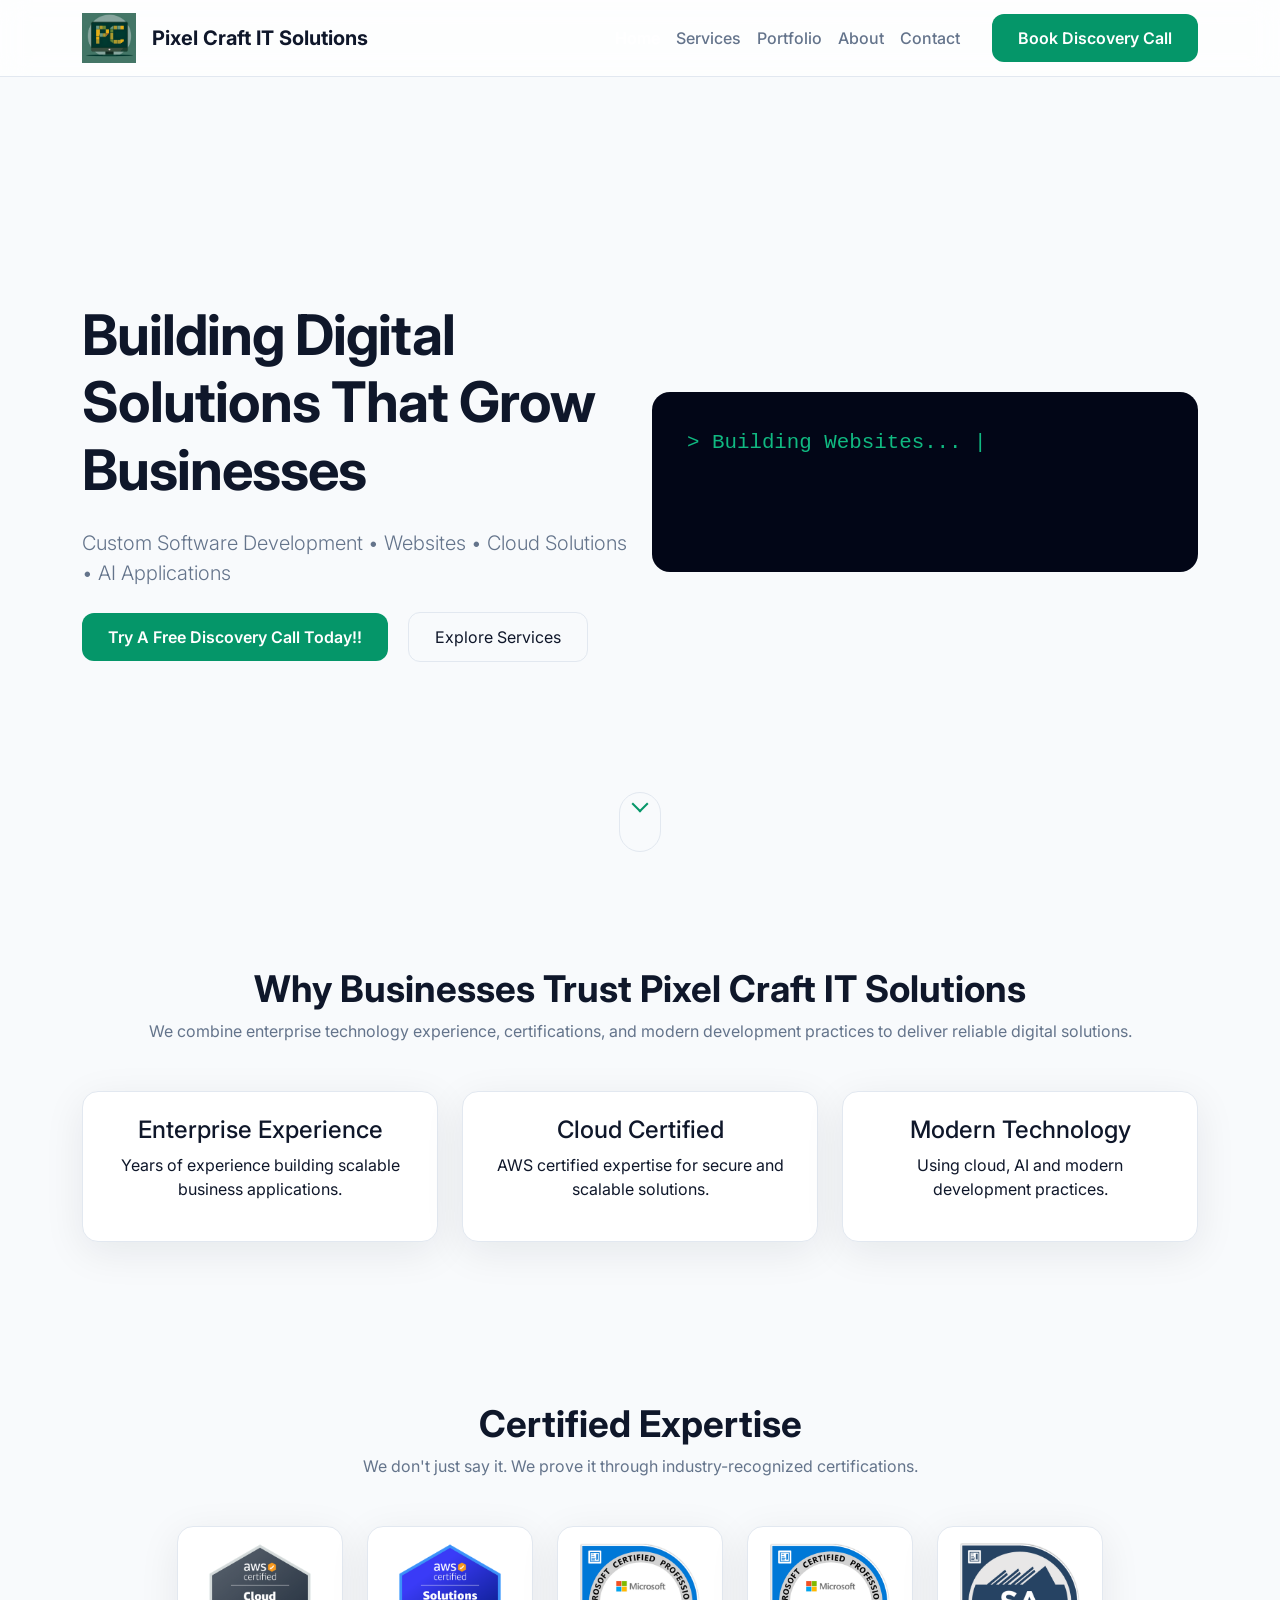
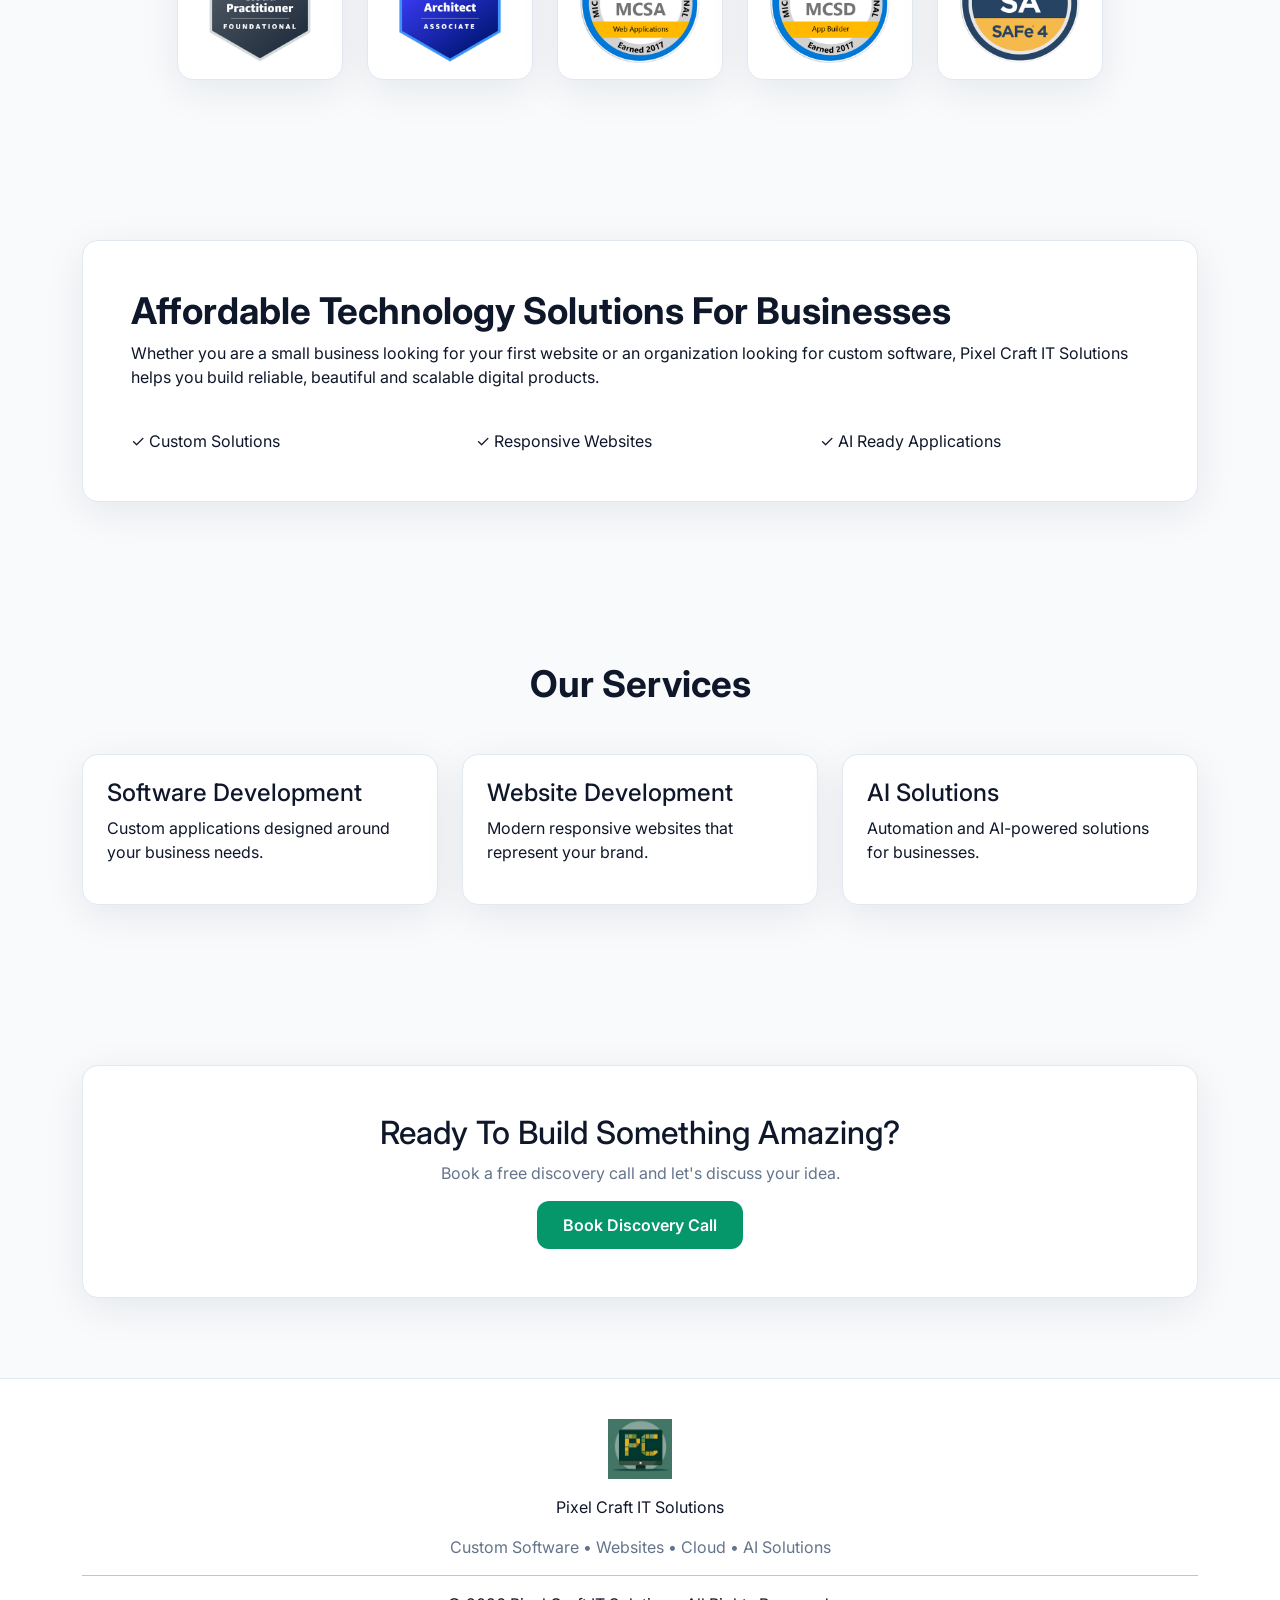
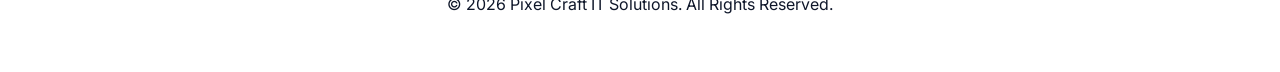
==== index.html @ d6ab18e4 "Hamburger correction of color" ====
<!DOCTYPE html>
<html lang="en">

<head>

<meta charset="UTF-8">

<meta name="viewport" content="width=device-width, initial-scale=1.0">


<title>
Pixel Craft IT Solutions | Software Development & AI Solutions
</title>


<meta name="description"
content="Pixel Craft IT Solutions builds modern websites, custom software, cloud solutions and AI-powered applications for businesses.">


<link rel="icon" href="images/favicon.png">


<!-- Google Font -->

<link rel="preconnect" href="https://fonts.googleapis.com">

<link rel="preconnect" href="https://fonts.gstatic.com" crossorigin>

<link href="https://fonts.googleapis.com/css2?family=Inter:wght@300;400;500;600;700;800&display=swap"
rel="stylesheet">


<!-- Bootstrap -->

<link href="https://cdn.jsdelivr.net/npm/bootstrap@5.3.7/dist/css/bootstrap.min.css"
rel="stylesheet">


<!-- Custom CSS -->

<link rel="stylesheet" href="css/variables.css">

<link rel="stylesheet" href="css/style.css">


</head>


<body>


<!-- ================= NAVBAR ================= -->


<nav class="navbar navbar-expand-lg navbar-dark sticky-top glass-navbar">

<div class="container">


<a class="navbar-brand d-flex align-items-center"
href="index.html">

<img src="images/logo.png"
alt="Pixel Craft IT Solutions Logo"
height="50">

<span class="ms-3 fw-bold">
Pixel Craft IT Solutions
</span>

</a>



<button
    class="navbar-toggler"
    type="button"
    data-bs-toggle="collapse"
    data-bs-target="#mainNav"
    aria-controls="mainNav"
    aria-expanded="false"
    aria-label="Toggle navigation">

    <span class="custom-toggler">
    <span></span>
    <span></span>
    <span></span>
</span>

</button>



<div class="collapse navbar-collapse"
id="mainNav">


<ul class="navbar-nav ms-auto">


<li class="nav-item">
<a class="nav-link active"
href="index.html">
Home
</a>
</li>


<li class="nav-item">
<a class="nav-link"
href="services.html">
Services
</a>
</li>


<li class="nav-item">
<a class="nav-link"
href="portfolio.html">
Portfolio
</a>
</li>


<li class="nav-item">
<a class="nav-link"
href="about.html">
About
</a>
</li>


<li class="nav-item">
<a class="nav-link"
href="contact.html">
Contact
</a>
</li>


</ul>


<a href="contact.html#contactForm"
class="btn btn-primary-custom ms-lg-4">

Book Discovery Call

</a>


</div>

</div>

</nav>




<!-- ================= HERO ================= -->


<section class="hero">

<div class="container">


<div class="row align-items-center gy-5">


<div class="col-lg-6">


<h1 class="display-4 fw-bold">

Building Digital Solutions That Grow Businesses

</h1>



<p class="lead text-muted-custom mt-4">

Custom Software Development • Websites • Cloud Solutions • AI Applications

</p>



<div class="mt-4">


<a href="contact.html#contactForm"
class="btn btn-primary-custom me-3">

Try A Free Discovery Call Today!!

</a>



<a href="services.html"
class="btn btn-outline-custom">

Explore Services

</a>


</div>


</div>




<div class="col-lg-6">


<div class="hero-terminal">


<div>
<span class="terminal-symbol">
&gt;
</span>

<span id="typing"></span>

<span class="cursor">
|
</span>

</div>


</div>


</div>



</div>


</div>

<a href="#why-us" class="scroll-down" aria-label="Scroll down">
    <span></span>
</a>


</section>





<!-- ================= TRUST ================= -->


<section id="why-us">

<div class="container text-center">


<h2 class="section-title">

Why Businesses Trust Pixel Craft IT Solutions

</h2>



<p class="text-muted-custom">

We combine enterprise technology experience, certifications,
and modern development practices to deliver reliable digital solutions.

</p>




<div class="row g-4 mt-4">



<div class="col-md-4">

<div class="card-custom p-4 h-100">

<h4>
Enterprise Experience
</h4>

<p>
Years of experience building scalable business applications.
</p>

</div>

</div>




<div class="col-md-4">

<div class="card-custom p-4 h-100">

<h4>
Cloud Certified
</h4>

<p>
AWS certified expertise for secure and scalable solutions.
</p>

</div>

</div>





<div class="col-md-4">

<div class="card-custom p-4 h-100">

<h4>
Modern Technology
</h4>

<p>
Using cloud, AI and modern development practices.
</p>

</div>

</div>




</div>



</div>

</section>






<!-- ================= CERTIFICATIONS ================= -->

<section>

<div class="container text-center">

<h2 class="section-title">
Certified Expertise
</h2>

<p class="text-muted-custom">
We don't just say it. We prove it through industry-recognized certifications.
</p>


<div class="row justify-content-center g-4 mt-4">


<div class="col-6 col-md-4 col-lg-2">
<div class="card-custom p-3 badge-card">

<img src="images/badges/aws-cloud-practitioner.png"
alt="AWS Cloud Practitioner Certification">

</div>
</div>



<div class="col-6 col-md-4 col-lg-2">
<div class="card-custom p-3 badge-card">

<img src="images/badges/aws-solutions-architect.png"
alt="AWS Solutions Architect Certification">

</div>
</div>




<div class="col-6 col-md-4 col-lg-2">
<div class="card-custom p-3 badge-card">

<img src="images/badges/microsoft-certified-developer.png"
alt="Microsoft Certified Developer">

</div>
</div>




<div class="col-6 col-md-4 col-lg-2">
<div class="card-custom p-3 badge-card">

<img src="images/badges/microsoft-certified-builder.png"
alt="Microsoft Certified Builder">

</div>
</div>




<div class="col-6 col-md-4 col-lg-2">
<div class="card-custom p-3 badge-card">

<img src="images/badges/safe-agile.png"
alt="SAFe Agile Certification">

</div>
</div>



</div>

</div>

</section>






<!-- ================= BENEFITS ================= -->


<section>


<div class="container">


<div class="card-custom p-5">


<h2 class="section-title">

Affordable Technology Solutions For Businesses

</h2>


<p>

Whether you are a small business looking for your first website
or an organization looking for custom software,
Pixel Craft IT Solutions helps you build reliable,
beautiful and scalable digital products.

</p>



<div class="row mt-4 g-3">


<div class="col-md-4">

✓ Custom Solutions

</div>


<div class="col-md-4">

✓ Responsive Websites

</div>


<div class="col-md-4">

✓ AI Ready Applications

</div>



</div>


</div>


</div>


</section>






<!-- ================= SERVICES ================= -->


<section>


<div class="container">


<h2 class="section-title text-center">

Our Services

</h2>



<div class="row g-4 mt-4">


<div class="col-md-4">

<div class="card-custom p-4">

<h4>
Software Development
</h4>

<p>
Custom applications designed around your business needs.
</p>

</div>

</div>




<div class="col-md-4">

<div class="card-custom p-4">

<h4>
Website Development
</h4>

<p>
Modern responsive websites that represent your brand.
</p>

</div>

</div>




<div class="col-md-4">

<div class="card-custom p-4">

<h4>
AI Solutions
</h4>

<p>
Automation and AI-powered solutions for businesses.
</p>

</div>

</div>



</div>


</div>


</section>







<!-- ================= CTA ================= -->


<section>


<div class="container text-center">


<div class="card-custom p-5">


<h2>

Ready To Build Something Amazing?

</h2>


<p class="text-muted-custom">

Book a free discovery call and let's discuss your idea.

</p>



<a href="contact.html#contactForm"
class="btn btn-primary-custom">

Book Discovery Call

</a>


</div>


</div>


</section>







<!-- ================= FOOTER ================= -->


<footer class="footer">


<div class="container text-center">


<img src="images/logo.png"
height="60">


<p class="mt-3">

Pixel Craft IT Solutions

</p>


<p class="text-muted-custom">

Custom Software • Websites • Cloud • AI Solutions

</p>


<hr>


<p>

© 2026 Pixel Craft IT Solutions. All Rights Reserved.

</p>


</div>


</footer>






<!-- Bootstrap JS -->

<script src="https://cdn.jsdelivr.net/npm/bootstrap@5.3.7/dist/js/bootstrap.bundle.min.js"></script>


<!-- Custom JS -->

<script src="js/main.js"></script>


</body>

</html>
---- css/variables.css ----
/*
=================================
Pixel Craft IT Solutions
Design System Variables
=================================
*/


:root {

    /* Light Theme */

    --bg-color: #F8FAFC;

    --card-color: #FFFFFF;

    --card-elevated: #FFFFFF;

    --primary-color: #059669;

    --accent-color: #14B8A6;

    --text-color: #0F172A;

    --text-secondary: #64748B;

    --border-color: #E2E8F0;


    /* Effects */

    --shadow:
        0 10px 40px rgba(15,23,42,0.08);


    --glass-background:
        rgba(255,255,255,0.75);

}



/*
=================================
Dark Theme
Automatically follows device
=================================
*/


@media (prefers-color-scheme: dark) {


:root {


    --bg-color: #020617;


    --card-color: #0F172A;


    --card-elevated: #1E293B;


    --primary-color: #10B981;


    --accent-color: #2DD4BF;


    --text-color: #F8FAFC;


    --text-secondary: #94A3B8;


    --border-color: #334155;



    --shadow:
        0 10px 40px rgba(0,0,0,0.45);



    --glass-background:
        rgba(15,23,42,0.75);



}


}
---- css/style.css ----
/*
=================================
Pixel Craft IT Solutions
Global Styling
=================================
*/


* {
    box-sizing:border-box;
}


html {
    scroll-behavior:smooth;
}


body {

    margin:0;

    background:var(--bg-color);

    color:var(--text-color);

    font-family:'Inter', Arial, sans-serif;

    transition:
    background .3s ease,
    color .3s ease;

}



a {

    text-decoration:none;

    color:inherit;

}



/*
========================
Navbar
========================
*/


.glass-navbar {

    background:var(--glass-background);

    backdrop-filter:blur(14px);

    border-bottom:1px solid var(--border-color);

}


.navbar-brand span {

    color:var(--text-color);

}


.nav-link {

    color:var(--text-secondary);

    font-weight:500;

    transition:.3s;

}


.nav-link:hover,
.nav-link.active {

    color:var(--primary-color);

}



/*
========================
Buttons
========================
*/


.btn-primary-custom {

    background:var(--primary-color);

    color:white;

    padding:12px 26px;

    border-radius:12px;

    font-weight:600;

    border:none;

    transition:.3s ease;

}


.btn-primary-custom:hover {

    background:var(--accent-color);

    color:white;

    transform:translateY(-2px);

}



.btn-outline-custom {

    border:1px solid var(--border-color);

    color:var(--text-color);

    padding:12px 26px;

    border-radius:12px;

}



/*
========================
Hero
========================
*/


.hero {

    min-height:90vh;

    display:flex;

    align-items:center;

}


.hero h1 {

    letter-spacing:-1px;

}



.hero-terminal {

    background:#020617;

    color:#10B981;

    padding:35px;

    border-radius:18px;

    font-family:monospace;

    font-size:1.3rem;

    min-height:180px;

}



.cursor {

    animation:blink 1s infinite;

}



@keyframes blink {

    50% {
        opacity:0;
    }

}



/*
========================
Common Cards
========================
*/


.card-custom {

    background:var(--card-color);

    border:1px solid var(--border-color);

    border-radius:16px;

    box-shadow:var(--shadow);

    transition:.3s ease;

}


.card-custom:hover {

    transform:translateY(-8px);

}



/*
========================
Sections
========================
*/


section {

    padding:80px 0;

}


.section-title {

    font-size:2.3rem;

    font-weight:700;

}


.text-muted-custom {

    color:var(--text-secondary);

}





/*
========================
Certification Images
========================
*/


.badge-card img {

    width:100%;

    max-width:120px;

}





/*
========================
Portfolio
========================
*/


.projects-page {

    padding:80px 0;

}



.page-title {

    font-size:3rem;

    font-weight:800;

    color:var(--text-color);

}



.page-subtitle {

    margin-top:15px;

    margin-bottom:50px;

    color:var(--text-secondary);

}



.projects-grid {

    display:grid;

    grid-template-columns:repeat(3,1fr);

    gap:32px;

}



.project-card {

    background:var(--card-color);

    border:1px solid var(--border-color);

    border-radius:18px;

    overflow:hidden;

    box-shadow:0 10px 30px rgba(0,0,0,.08);

    transition:.3s ease;

}



.project-card:hover {

    transform:translateY(-8px);

}



.project-image-wrapper {

    width:100%;

    height:260px;

    overflow:hidden;

    background:var(--bg-color);

}



.project-image {

    width:100%;

    height:100%;

    object-fit:cover;

}



.project-info {

    padding:25px;

}



.project-info h2 {

    font-size:1.35rem;

    font-weight:700;

    margin-bottom:15px;

}



.project-info p {

    color:var(--text-secondary);

    line-height:1.6;

}



.tech-tags span {

    display:inline-block;

    background:var(--border-color);

    padding:6px 12px;

    border-radius:20px;

    font-size:.75rem;

    margin-right:5px;

    margin-top:15px;

}



.project-link {

    display:inline-block;

    margin-top:20px;

    background:var(--primary-color);

    color:white;

    padding:10px 22px;

    border-radius:25px;

}


.project-link:hover {

    background:var(--accent-color);

    color:white;

}





/*
========================
Footer
========================
*/


.footer {

    background:var(--card-color);

    border-top:1px solid var(--border-color);

    padding:40px 0;

}





/*
========================
Responsive
========================
*/


@media(max-width:992px) {


    .projects-grid {

        grid-template-columns:repeat(2,1fr);

    }


}



@media(max-width:768px) {


    .hero {

        min-height:auto;

        padding-top:50px;

    }


    .hero h1 {

        font-size:2.2rem;

    }


}



@media(max-width:600px) {


    .projects-grid {

        grid-template-columns:1fr;

    }


}

/*
=====================================
Founder Section
=====================================
*/

.founder-section{

    padding:90px 0;

}

.founder-card{

    padding:60px;

    border-radius:24px;

}

.founder-photo{

    width:100%;

    max-width:320px;

    border-radius:24px;

    border:5px solid var(--border-color);

    box-shadow:0 25px 60px rgba(0,0,0,.18);

    transition:.35s;

}

.founder-photo:hover{

    transform:translateY(-8px);

}

.founder-tags{

    display:flex;

    flex-wrap:wrap;

    gap:12px;

}

.founder-tags span{

    background:rgba(5,150,105,.12);

    color:var(--primary-color);

    padding:10px 18px;

    border-radius:999px;

    font-size:.9rem;

    font-weight:600;

    border:1px solid rgba(5,150,105,.18);

}

@media(max-width:992px){

.founder-card{

padding:35px;

}

.founder-photo{

max-width:260px;

}

}

/*
=====================================
Contact Page
=====================================
*/

.contact-card{

    height:100%;

}

.contact-item{

    display:flex;

    gap:18px;

    margin-bottom:28px;

    align-items:flex-start;

}

.contact-item i{

    width:52px;

    height:52px;

    border-radius:14px;

    background:rgba(5,150,105,.08);

    display:flex;

    justify-content:center;

    align-items:center;

    color:var(--primary-color);

    font-size:1.25rem;

    flex-shrink:0;

}

.contact-item h6{

    margin-bottom:6px;

    font-weight:700;

}

.contact-item p,
.contact-item a{

    color:var(--text-secondary);

}

.contact-item a:hover{

    color:var(--primary-color);

}

iframe{

    border:none;

    border-radius:16px;

}

.accordion{

    --bs-accordion-bg:var(--card-color);

    --bs-accordion-border-color:var(--border-color);

    --bs-accordion-color:var(--text-color);

    --bs-accordion-btn-bg:var(--card-color);

    --bs-accordion-active-bg:var(--card-color);

    --bs-accordion-active-color:var(--primary-color);

}

.accordion-button{

    font-weight:600;

}


.form-control,
.form-select{

    border-radius:14px;

    border:1px solid var(--border-color);

    background:var(--card-color);

    color:var(--text-color);

    padding:14px;

}

.form-control:focus,
.form-select:focus{

    border-color:var(--primary-color);

    box-shadow:0 0 0 .2rem rgba(5,150,105,.15);

}

textarea{

    resize:vertical;

    min-height:180px;

}

.form-check-input:checked{

    background-color:var(--primary-color);

    border-color:var(--primary-color);

}

#successMessage{

    border-radius:14px;

}

/*
========================
Scroll Down Indicator
========================
*/

.hero {
    position: relative;
}


.scroll-down {

    position: absolute;

    bottom: 35px;

    left: 50%;

    transform: translateX(-50%);

    width: 42px;

    height: 60px;

    display: flex;

    justify-content: center;

    align-items: flex-start;

    padding-top: 5px;

    border: 1px solid var(--border-color);

    border-radius: 25px;

    color: var(--primary-color);

    transition: all .3s ease;

}


.scroll-down span {

    width: 12px;

    height: 12px;

    border-right: 2px solid var(--primary-color);

    border-bottom: 2px solid var(--primary-color);

    transform: rotate(45deg);

    animation: scrollArrow 1.8s infinite;

}


.scroll-down:hover {

    border-color: var(--primary-color);

    color: var(--accent-color);

    transform: translateX(-50%) translateY(-3px);

}


@keyframes scrollArrow {

    0% {

        opacity: 0;

        transform: translateY(0) rotate(45deg);

    }

    30% {

        opacity: 1;

    }

    70% {

        opacity: 1;

    }

    100% {

        opacity: 0;

        transform: translateY(18px) rotate(45deg);

    }

}

/*
========================
Navbar Toggler
========================
*/

.navbar-toggler {
    border: 1px solid var(--border-color);
    padding: 10px 12px;
    background: transparent;
    box-shadow: none;
    transition: border-color 0.3s ease;
}

.navbar-toggler:focus {
    box-shadow: none;
}

.custom-toggler {
    display: flex;
    flex-direction: column;
    justify-content: space-between;
    width: 22px;
    height: 16px;
}

.custom-toggler span {
    display: block;
    width: 100%;
    height: 3px;
    border-radius: 999px;
    background: var(--text-color);
    transition: all 0.3s ease;
}

.navbar-toggler:hover {
    border-color: var(--primary-color);
}

.navbar-toggler:hover .custom-toggler span {
    background: var(--primary-color);
}
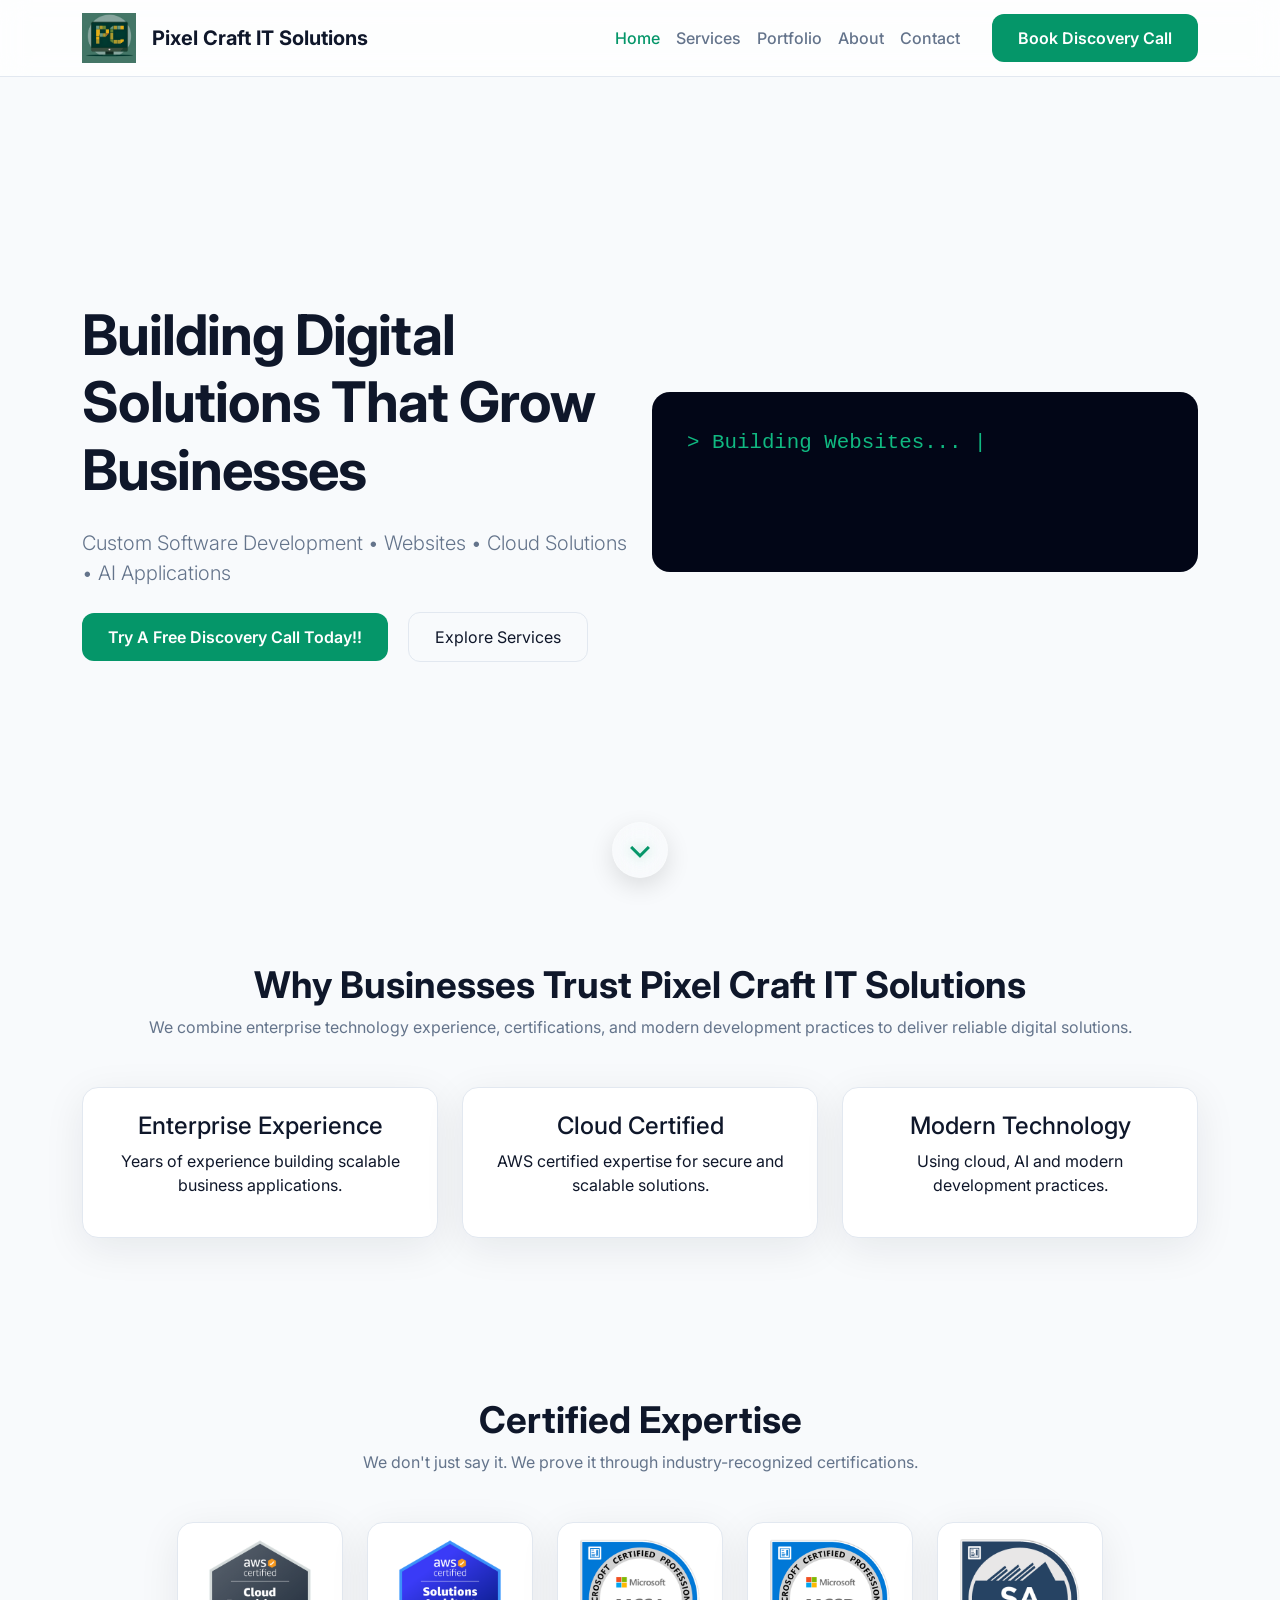
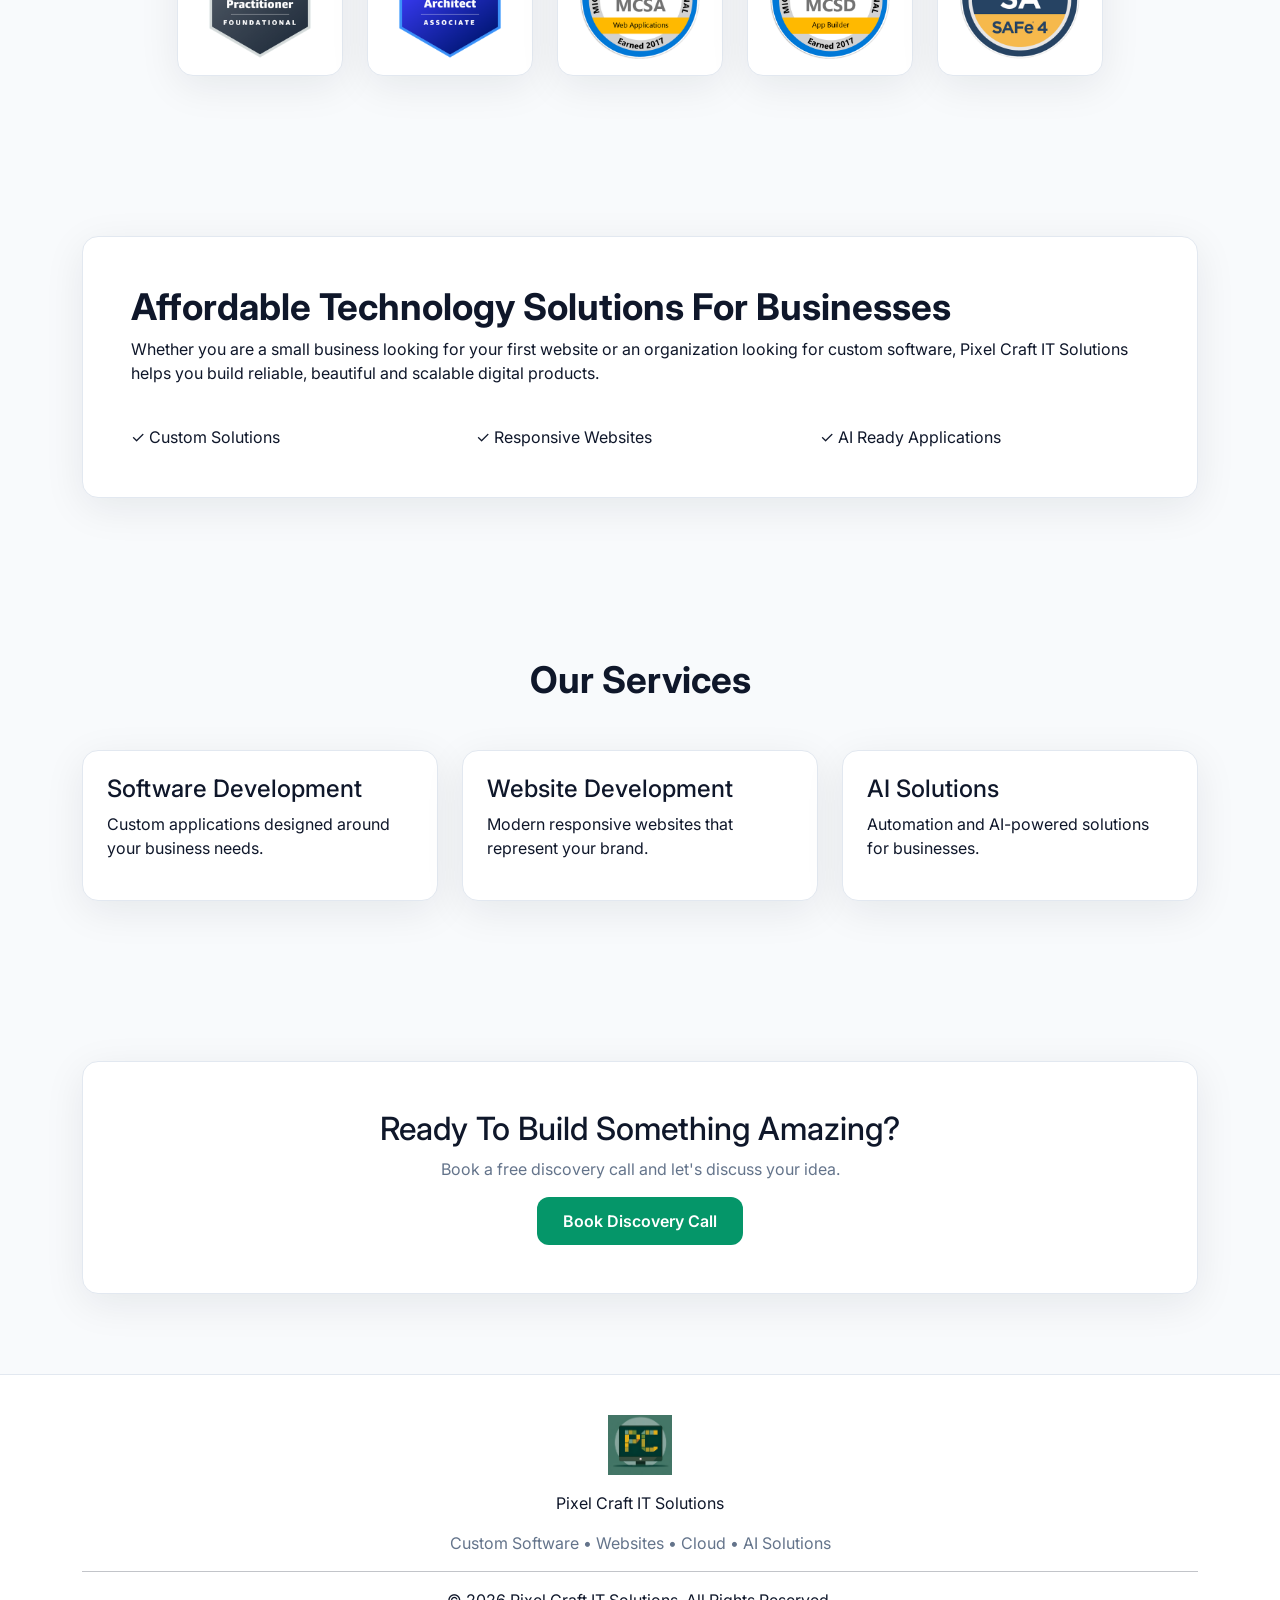
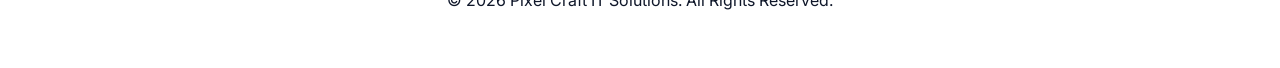
==== commit dc710057: "Changes to the arrow" ====
--- a/index.html
+++ b/index.html
@@ -52,7 +52,7 @@
 <!-- ================= NAVBAR ================= -->
 
 
-<nav class="navbar navbar-expand-lg navbar-dark sticky-top glass-navbar">
+<nav class="navbar navbar-expand-lg sticky-top glass-navbar">
 
 <div class="container">
 
@@ -248,14 +248,18 @@
 
 </div>
 
-<a href="#why-us" class="scroll-down" aria-label="Scroll down">
-    <span></span>
-</a>
-
 
 </section>
 
-
+<div class="hero-divider">
+
+    <a href="#why-us" class="scroll-down" aria-label="Scroll down">
+
+        <span></span>
+
+    </a>
+
+</div>
 
 
 
--- a/css/style.css
+++ b/css/style.css
@@ -780,105 +780,123 @@
 
 /*
 ========================
-Scroll Down Indicator
-========================
-*/
-
-.hero {
+Hero Divider
+========================
+*/
+
+.hero-divider {
+
+    display: flex;
+
+    justify-content: center;
+
     position: relative;
-}
-
+
+    z-index: 5;
+
+    margin-top: -65px;
+
+    margin-bottom: 35px;
+
+}
+
+@media (max-width: 768px) {
+
+    .hero-divider {
+
+        margin-top: -40px;
+
+        margin-bottom: 30px;
+
+    }
+
+}
 
 .scroll-down {
 
-    position: absolute;
-
-    bottom: 35px;
-
-    left: 50%;
-
-    transform: translateX(-50%);
-
-    width: 42px;
-
-    height: 60px;
+    width: 56px;
+    height: 56px;
 
     display: flex;
-
     justify-content: center;
-
-    align-items: flex-start;
-
-    padding-top: 5px;
-
-    border: 1px solid var(--border-color);
-
-    border-radius: 25px;
-
-    color: var(--primary-color);
-
-    transition: all .3s ease;
-
-}
-
+    align-items: center;
+
+    border-radius: 50%;
+
+    /* Glass Effect */
+    background: rgba(255, 255, 255, 0.08);
+    backdrop-filter: blur(12px);
+    -webkit-backdrop-filter: blur(12px);
+
+    border: 1px solid rgba(255, 255, 255, 0.18);
+
+    box-shadow:
+        0 8px 24px rgba(0, 0, 0, 0.12);
+
+    transition: all .35s ease;
+
+    animation: bounce 2.2s infinite;
+
+}
+
+@media (prefers-color-scheme: dark) {
+
+    .scroll-down {
+
+        background: rgba(15, 23, 42, 0.45);
+
+        border: 1px solid rgba(255, 255, 255, 0.12);
+
+    }
+
+}
+
+.scroll-down:hover {
+
+    transform: translateY(-4px) scale(1.06);
+
+    border-color: var(--primary-color);
+
+    box-shadow:
+        0 12px 30px rgba(5, 150, 105, 0.18);
+
+}
 
 .scroll-down span {
 
-    width: 12px;
-
-    height: 12px;
-
-    border-right: 2px solid var(--primary-color);
-
-    border-bottom: 2px solid var(--primary-color);
+    width: 14px;
+    height: 14px;
+
+    border-right: 3px solid var(--primary-color);
+    border-bottom: 3px solid var(--primary-color);
 
     transform: rotate(45deg);
 
-    animation: scrollArrow 1.8s infinite;
-
-}
-
-
-.scroll-down:hover {
-
-    border-color: var(--primary-color);
-
-    color: var(--accent-color);
-
-    transform: translateX(-50%) translateY(-3px);
-
-}
-
-
-@keyframes scrollArrow {
-
-    0% {
-
-        opacity: 0;
-
-        transform: translateY(0) rotate(45deg);
-
-    }
-
-    30% {
-
-        opacity: 1;
-
-    }
-
-    70% {
-
-        opacity: 1;
-
-    }
-
-    100% {
-
-        opacity: 0;
-
-        transform: translateY(18px) rotate(45deg);
-
-    }
+    margin-top: -5px;
+
+    filter: drop-shadow(0 0 6px rgba(16, 185, 129, 0.35));
+
+}
+
+@keyframes bounce {
+
+    0%,20%,50%,80%,100% {
+        transform: translateY(0);
+    }
+
+    40% {
+        transform: translateY(8px);
+    }
+
+    60% {
+        transform: translateY(4px);
+    }
+
+}
+
+#why-us {
+
+    padding-top: 50px;
 
 }
 
@@ -923,4 +941,40 @@
 
 .navbar-toggler:hover .custom-toggler span {
     background: var(--primary-color);
+}
+
+/* ========================
+   Scroll Arrow - Mobile
+======================== */
+
+@media (max-width: 768px) {
+
+    .hero {
+        padding-bottom: 80px;
+    }
+
+    .scroll-down {
+        bottom: 20px;
+    }
+
+}
+
+/*
+========================
+Navbar Colors Override
+========================
+*/
+
+.glass-navbar {
+
+    --bs-navbar-active-color: var(--primary-color);
+
+    --bs-navbar-color: var(--text-secondary);
+
+    --bs-navbar-hover-color: var(--primary-color);
+
+    --bs-navbar-brand-color: var(--text-color);
+
+    --bs-navbar-brand-hover-color: var(--text-color);
+
 }
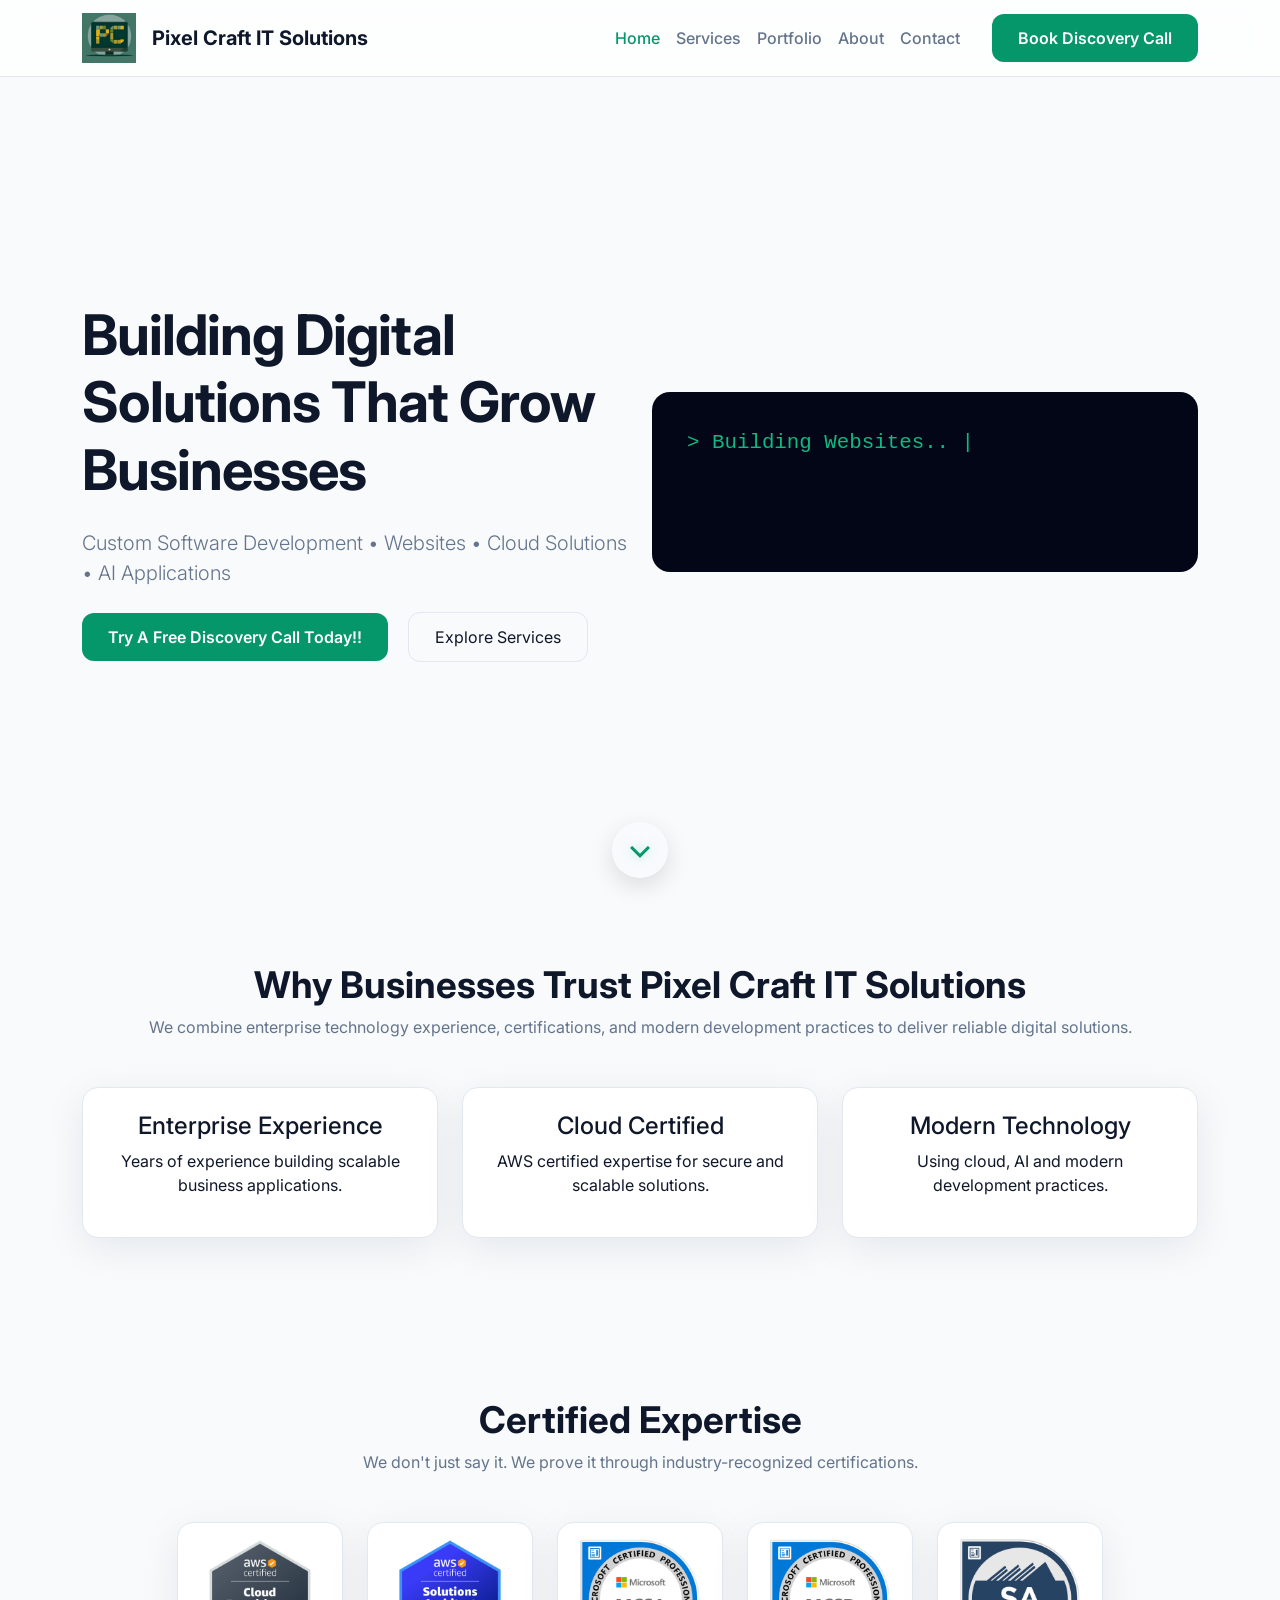
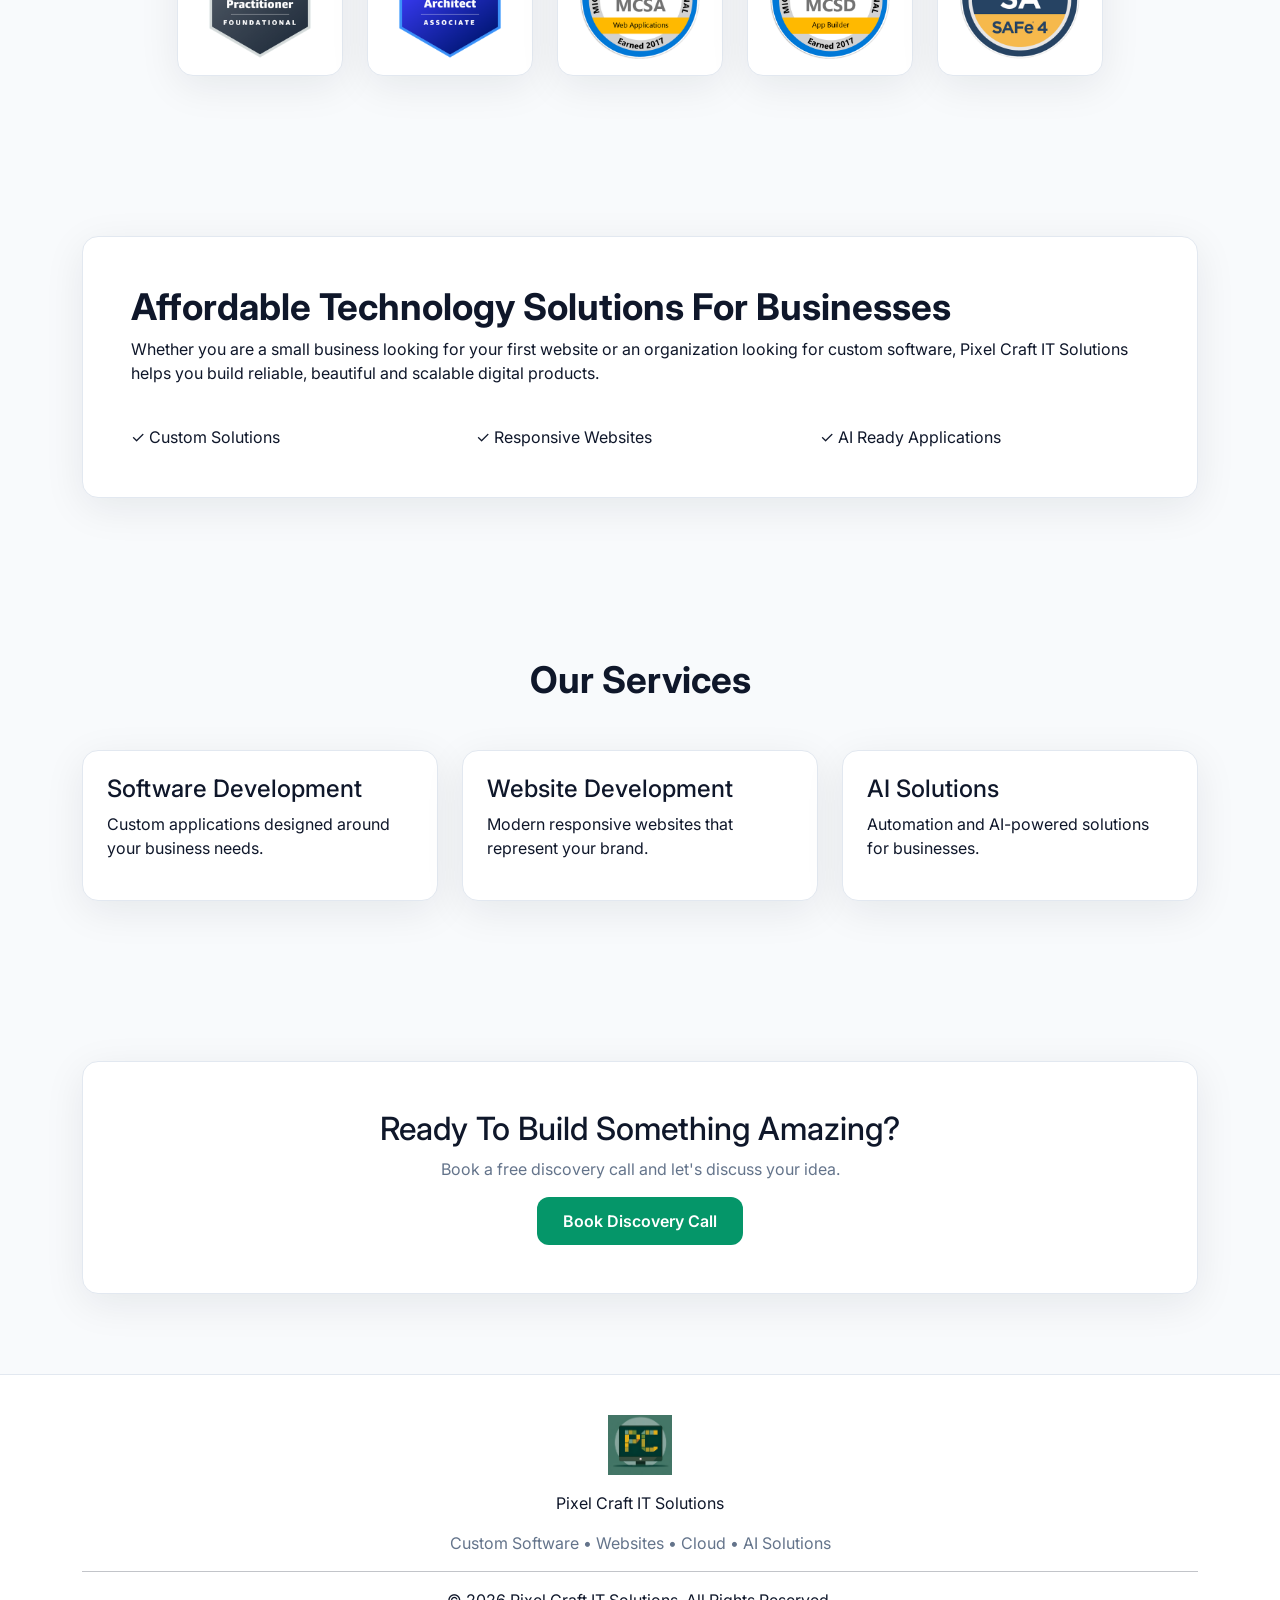
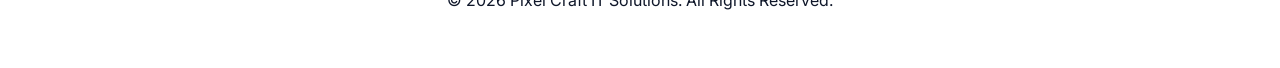
==== commit 97ded4bc: "Add Microsoft Clarity tracking code to multiple pages" ====
--- a/index.html
+++ b/index.html
@@ -8,13 +8,11 @@
 <meta name="viewport" content="width=device-width, initial-scale=1.0">
 
 
-<title>
-Pixel Craft IT Solutions | Software Development & AI Solutions
-</title>
+<title>Pixel Craft IT Solutions | Custom Software, Websites & AI Solutions</title>
 
 
 <meta name="description"
-content="Pixel Craft IT Solutions builds modern websites, custom software, cloud solutions and AI-powered applications for businesses.">
+content="Pixel Craft IT Solutions builds custom websites, software applications, AI solutions and cloud systems for businesses. Book a free discovery call today.">
 
 
 <link rel="icon" href="images/favicon.png">
@@ -27,21 +25,152 @@
 <link rel="preconnect" href="https://fonts.gstatic.com" crossorigin>
 
 <link href="https://fonts.googleapis.com/css2?family=Inter:wght@300;400;500;600;700;800&display=swap"
-rel="stylesheet">
-
-
-<!-- Bootstrap -->
-
-<link href="https://cdn.jsdelivr.net/npm/bootstrap@5.3.7/dist/css/bootstrap.min.css"
-rel="stylesheet">
-
-
-<!-- Custom CSS -->
-
-<link rel="stylesheet" href="css/variables.css">
-
-<link rel="stylesheet" href="css/style.css">
-
+rel="stylesheet"><head>
+
+    <!-- ==========================================
+         Basic Meta
+    =========================================== -->
+
+    <meta charset="UTF-8">
+
+    <meta name="viewport" content="width=device-width, initial-scale=1.0">
+
+    <title>Pixel Craft IT Solutions | Custom Software, Websites & AI Solutions</title>
+
+    <meta name="description"
+          content="Pixel Craft IT Solutions builds custom websites, software applications, AI solutions and cloud systems for businesses. Book a free discovery call today.">
+
+    <link rel="canonical" href="https://pixelcraftitsolutions.com/">
+
+
+    <!-- ==========================================
+         Open Graph (Facebook / LinkedIn / WhatsApp)
+    =========================================== -->
+
+    <meta property="og:type"
+          content="website">
+
+    <meta property="og:title"
+          content="Pixel Craft IT Solutions">
+
+    <meta property="og:description"
+          content="Custom Software • Websites • Cloud • AI Solutions">
+
+    <meta property="og:url"
+          content="https://pixelcraftitsolutions.com/">
+
+    <meta property="og:image"
+          content="https://pixelcraftitsolutions.com/images/social-preview.png">
+
+
+    <!-- ==========================================
+         Twitter / X
+    =========================================== -->
+
+    <meta name="twitter:card"
+          content="summary_large_image">
+
+    <meta name="twitter:title"
+          content="Pixel Craft IT Solutions">
+
+    <meta name="twitter:description"
+          content="Custom Software • Websites • Cloud • AI Solutions">
+
+    <meta name="twitter:image"
+          content="https://pixelcraftitsolutions.com/images/social-preview.png">
+
+
+    <!-- ==========================================
+         Theme Color
+    =========================================== -->
+
+    <meta name="theme-color"
+          content="#059669">
+
+
+    <!-- ==========================================
+         Favicon
+    =========================================== -->
+
+    <link rel="icon"
+          href="images/favicon.png">
+
+
+    <!-- ==========================================
+         Fonts
+    =========================================== -->
+
+    <link rel="preconnect"
+          href="https://fonts.googleapis.com">
+
+    <link rel="preconnect"
+          href="https://fonts.gstatic.com"
+          crossorigin>
+
+    <link href="https://fonts.googleapis.com/css2?family=Inter:wght@300;400;500;600;700;800&display=swap"
+          rel="stylesheet">
+
+
+    <!-- ==========================================
+         Bootstrap
+    =========================================== -->
+
+    <link href="https://cdn.jsdelivr.net/npm/bootstrap@5.3.7/dist/css/bootstrap.min.css"
+          rel="stylesheet">
+
+
+    <!-- ==========================================
+         CSS
+    =========================================== -->
+
+    <link rel="stylesheet"
+          href="css/variables.css">
+
+    <link rel="stylesheet"
+          href="css/style.css">
+
+
+    <!-- ==========================================
+         Structured Data
+    =========================================== -->
+
+    <script type="application/ld+json">
+{
+  "@context":"https://schema.org",
+  "@type":"ProfessionalService",
+  "name":"Pixel Craft IT Solutions",
+  "url":"https://pixelcraftitsolutions.com",
+  "logo":"https://pixelcraftitsolutions.com/images/logo.png",
+  "email":"mailto:pixelcraftitsolutions@gmail.com",
+  "telephone":"+91-7218799153",
+  "address":{
+    "@type":"PostalAddress",
+    "streetAddress":"A1, Konark Pooram Housing Society, Kausar Baugh, Kondhwa",
+    "addressLocality":"Pune",
+    "addressRegion":"Maharashtra",
+    "postalCode":"411048",
+    "addressCountry":"IN"
+  }
+}
+    </script>
+
+    <!-- Google tag (gtag.js) -->
+<script async src="https://www.googletagmanager.com/gtag/js?id=G-S9BF7P7JXS"></script>
+<script>
+  window.dataLayer = window.dataLayer || [];
+  function gtag(){dataLayer.push(arguments);}
+  gtag('js', new Date());
+
+  gtag('config', 'G-S9BF7P7JXS');
+</script>
+
+<script type="text/javascript">
+    (function(c,l,a,r,i,t,y){
+        c[a]=c[a]||function(){(c[a].q=c[a].q||[]).push(arguments)};
+        t=l.createElement(r);t.async=1;t.src="https://www.clarity.ms/tag/"+i;
+        y=l.getElementsByTagName(r)[0];y.parentNode.insertBefore(t,y);
+    })(window, document, "clarity", "script", "xvh78b3rcb");
+</script>
 
 </head>
 
@@ -671,9 +800,9 @@
 
 
 <img src="images/logo.png"
-height="60">
-
-
+height="60" alt="Pixel Craft IT Solutions Logo">
+
+ 
 <p class="mt-3">
 
 Pixel Craft IT Solutions
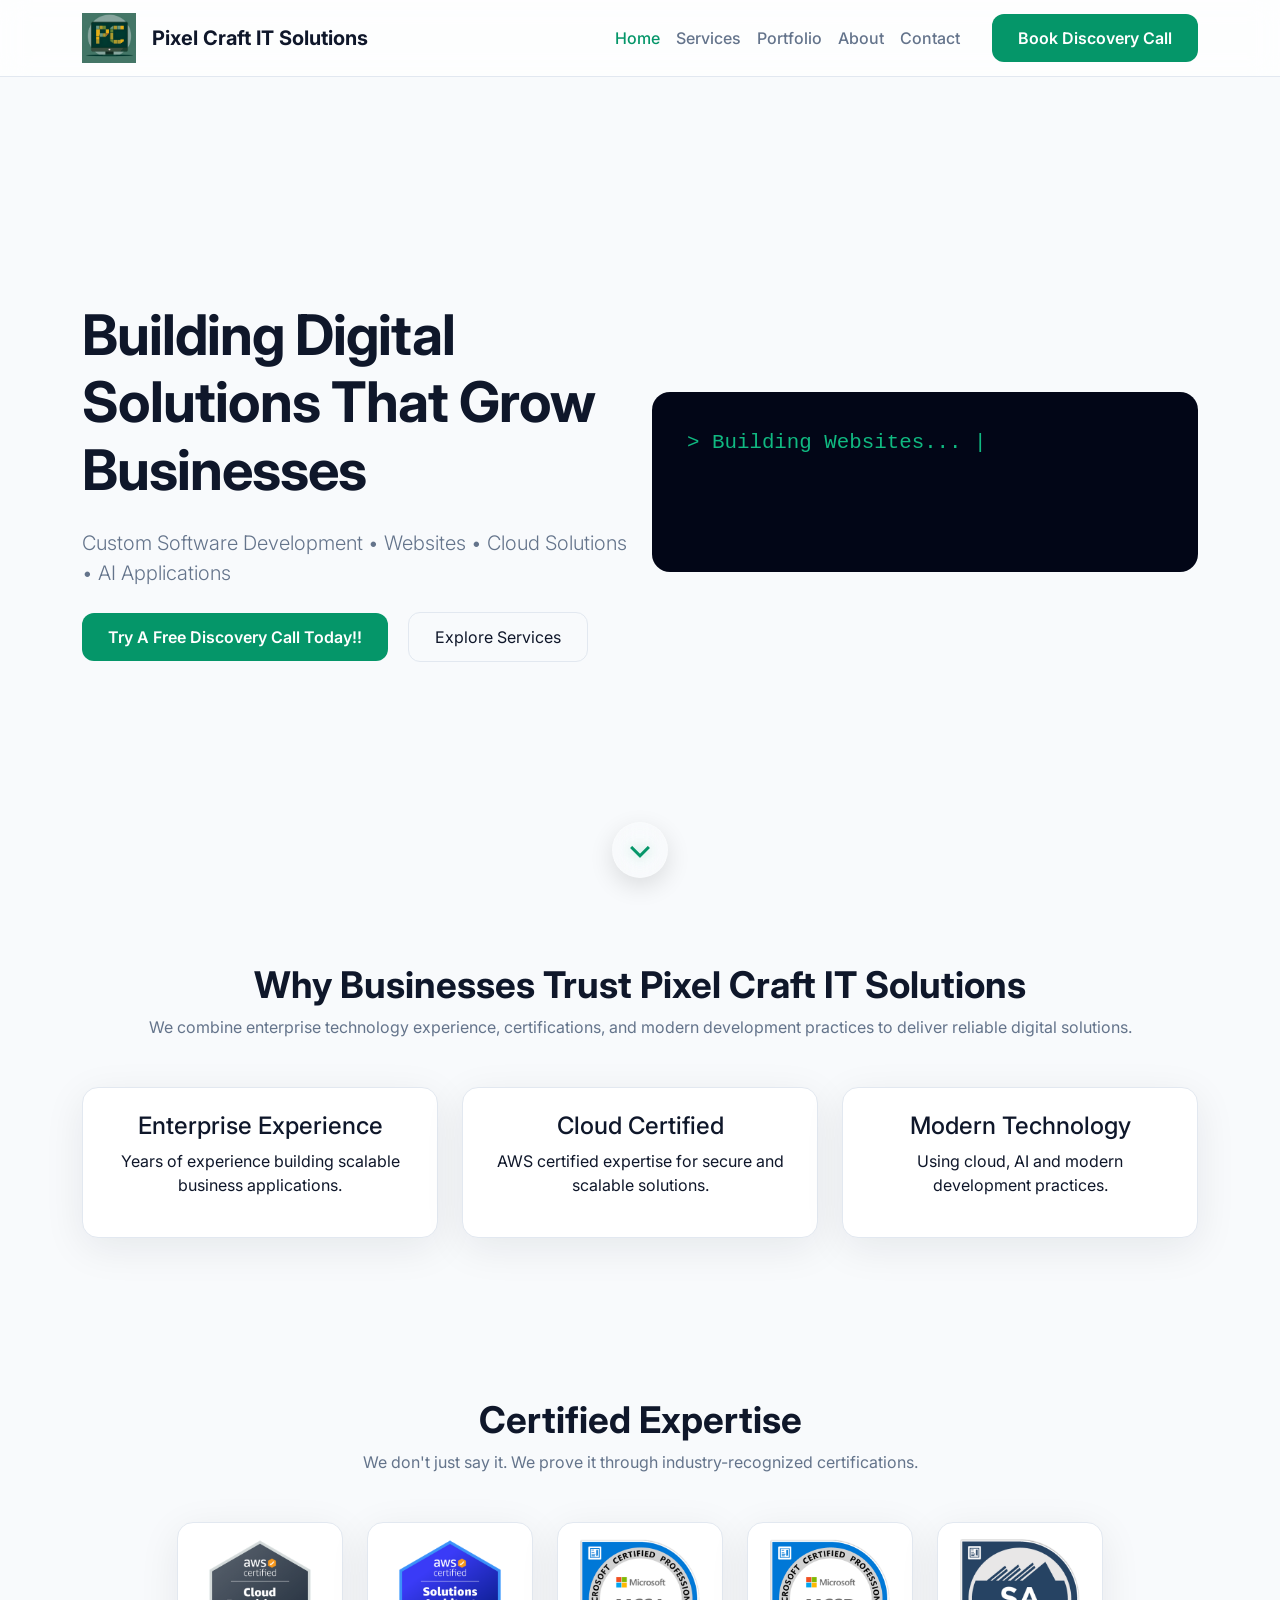
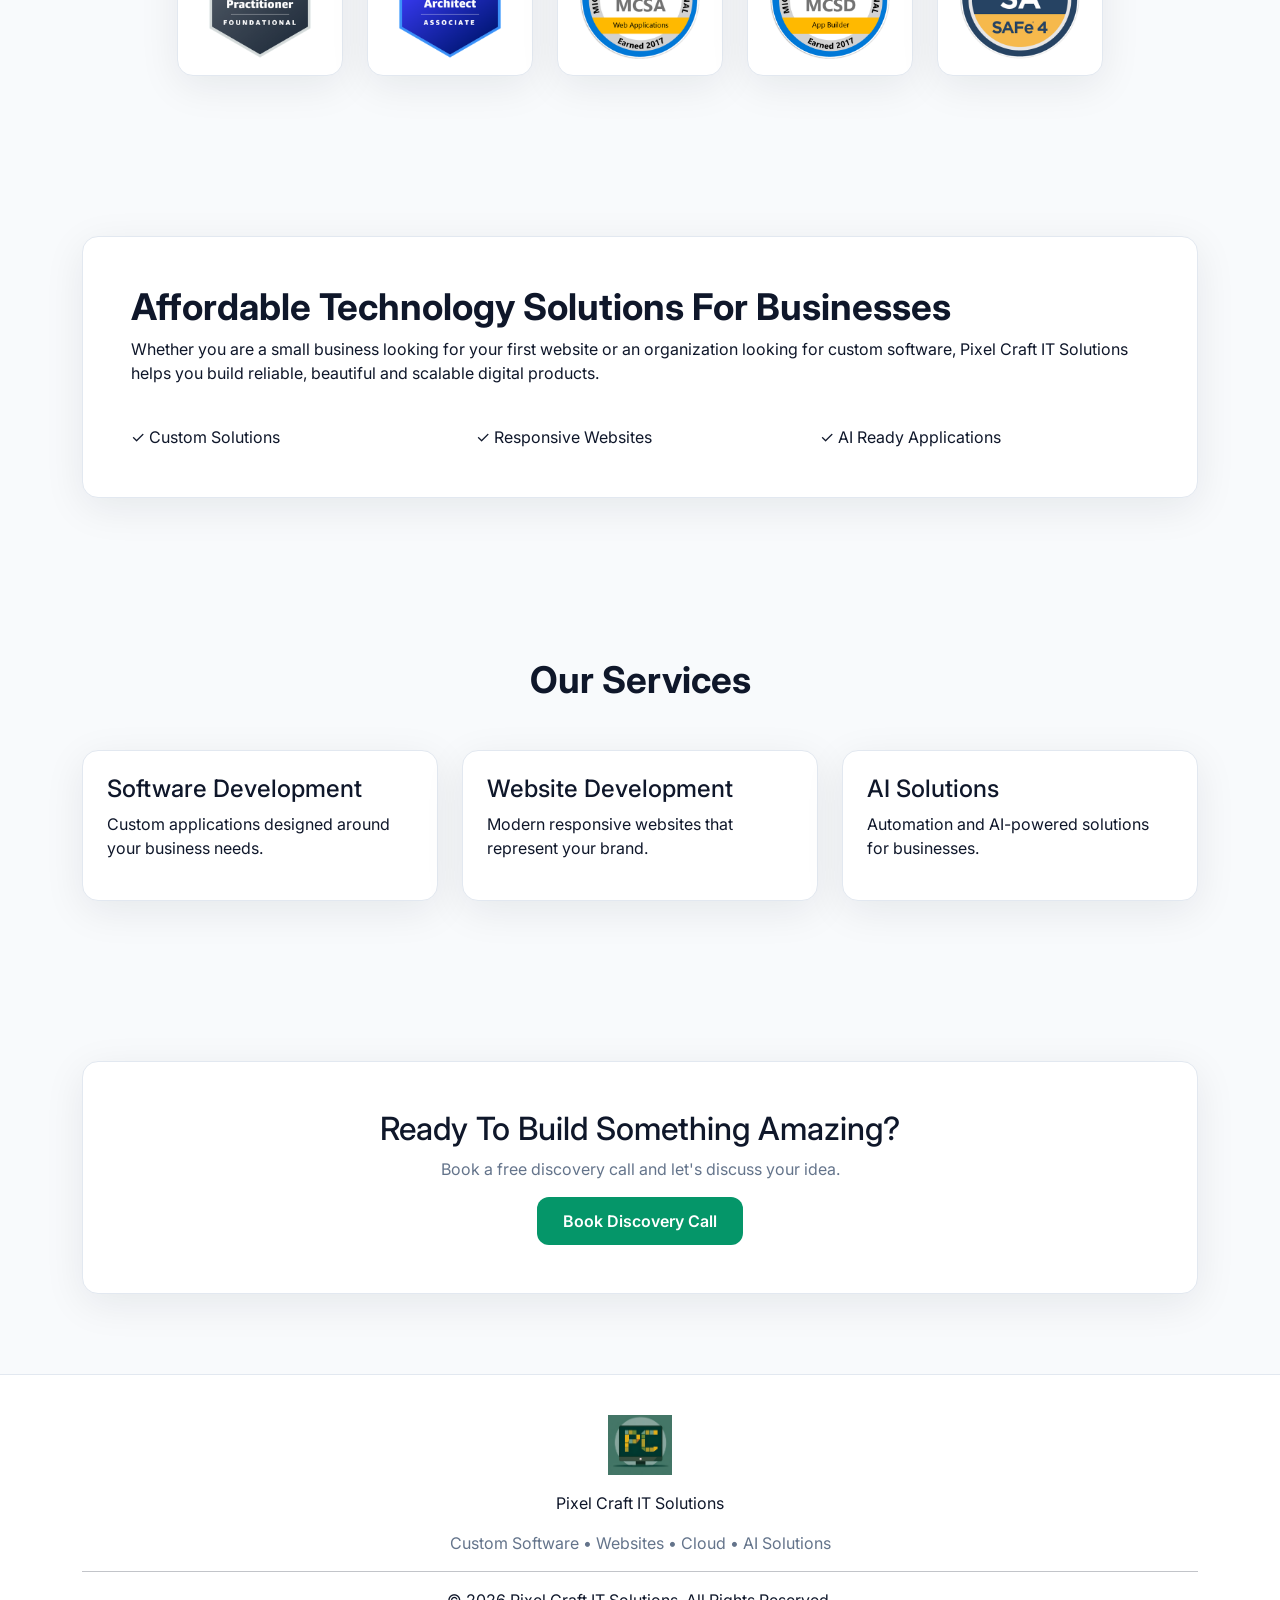
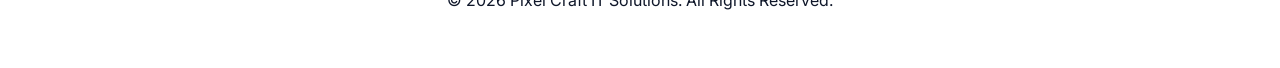
==== commit 48fb236b: "Update navigation links to point to the root directory" ====
--- a/index.html
+++ b/index.html
@@ -187,7 +187,7 @@
 
 
 <a class="navbar-brand d-flex align-items-center"
-href="index.html">
+href="/">
 
 <img src="images/logo.png"
 alt="Pixel Craft IT Solutions Logo"
@@ -229,7 +229,7 @@
 
 <li class="nav-item">
 <a class="nav-link active"
-href="index.html">
+href="/">
 Home
 </a>
 </li>
